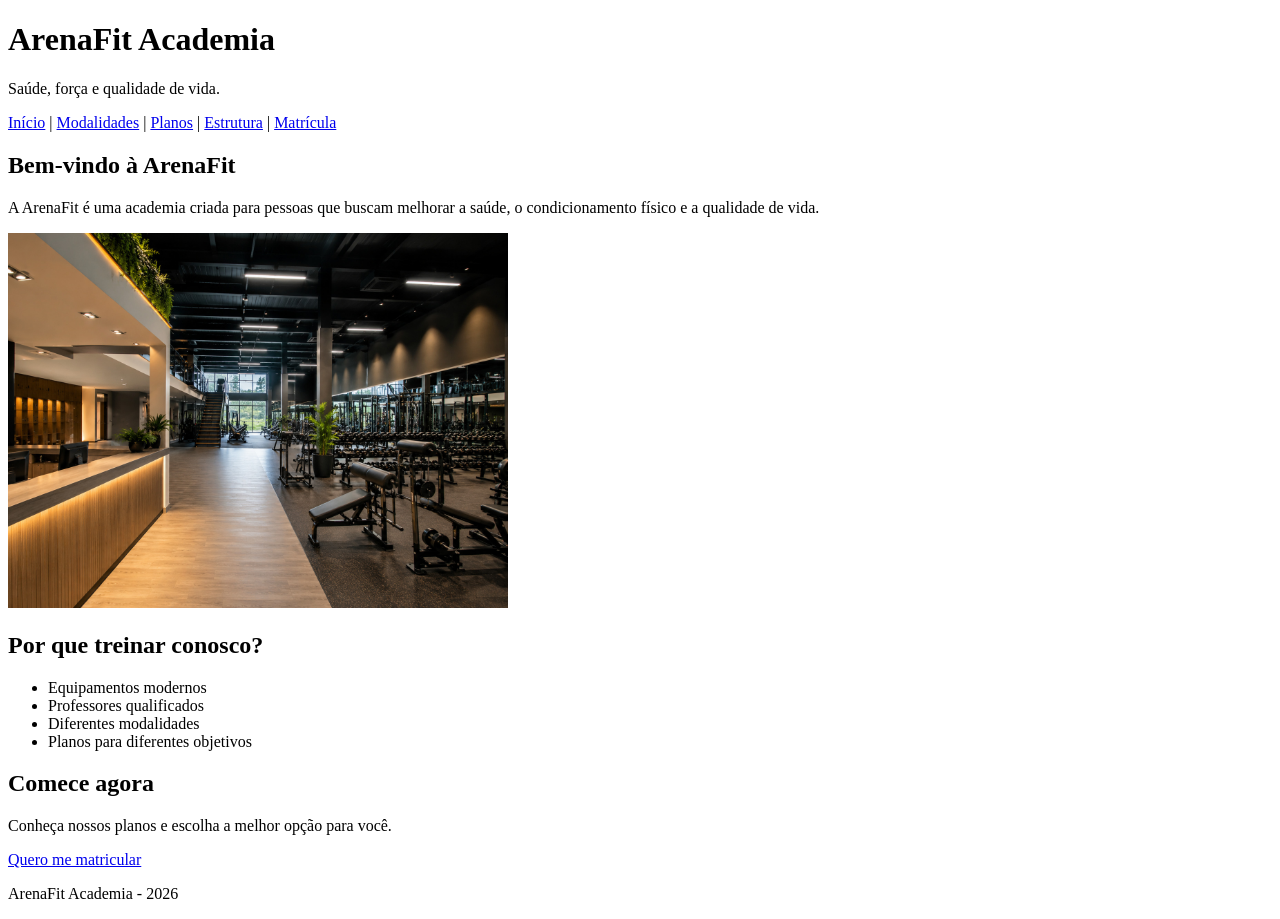
==== Html/index.html @ f1cd0441 "Adicionar estrutura HTML da Sprint 1" ====
<!doctype html>
<html lang="pt-br">
  <head>
    <meta charset="UTF-8" />
    <meta name="viewport" content="width=device-width, initial-scale=1.0" />
    <title>ArenaFit Academia</title>
  </head>

  <body>
    <header>
      <h1>ArenaFit Academia</h1>
      <p>Saúde, força e qualidade de vida.</p>
    </header>

    <nav>
      <a href="index.html">Início</a> |
      <a href="modalidades.html">Modalidades</a> |
      <a href="planos.html">Planos</a> |
      <a href="estrutura.html">Estrutura</a> |
      <a href="matricula.html">Matrícula</a>
    </nav>
    <!--Conteúdo Principal da Página-->
    <main>
      <section>
        <h2>Bem-vindo à ArenaFit</h2>

        <p>
          A ArenaFit é uma academia criada para pessoas que buscam melhorar a
          saúde, o condicionamento físico e a qualidade de vida.
        </p>

        <img
          src="fotos/interna.jpg"
          alt="Área interna da ArenaFit Academia"
          width="500"
        />
      </section>

      <section>
        <h2>Por que treinar conosco?</h2>

        <ul>
          <li>Equipamentos modernos</li>
          <li>Professores qualificados</li>
          <li>Diferentes modalidades</li>
          <li>Planos para diferentes objetivos</li>
        </ul>
      </section>

      <section>
        <h2>Comece agora</h2>

        <p>Conheça nossos planos e escolha a melhor opção para você.</p>

        <a href="matricula.html">Quero me matricular</a>
      </section>
    </main>
    <!--Rodapé da página-->
    <footer>
      <p>ArenaFit Academia - 2026</p>
    </footer>
  </body>
</html>
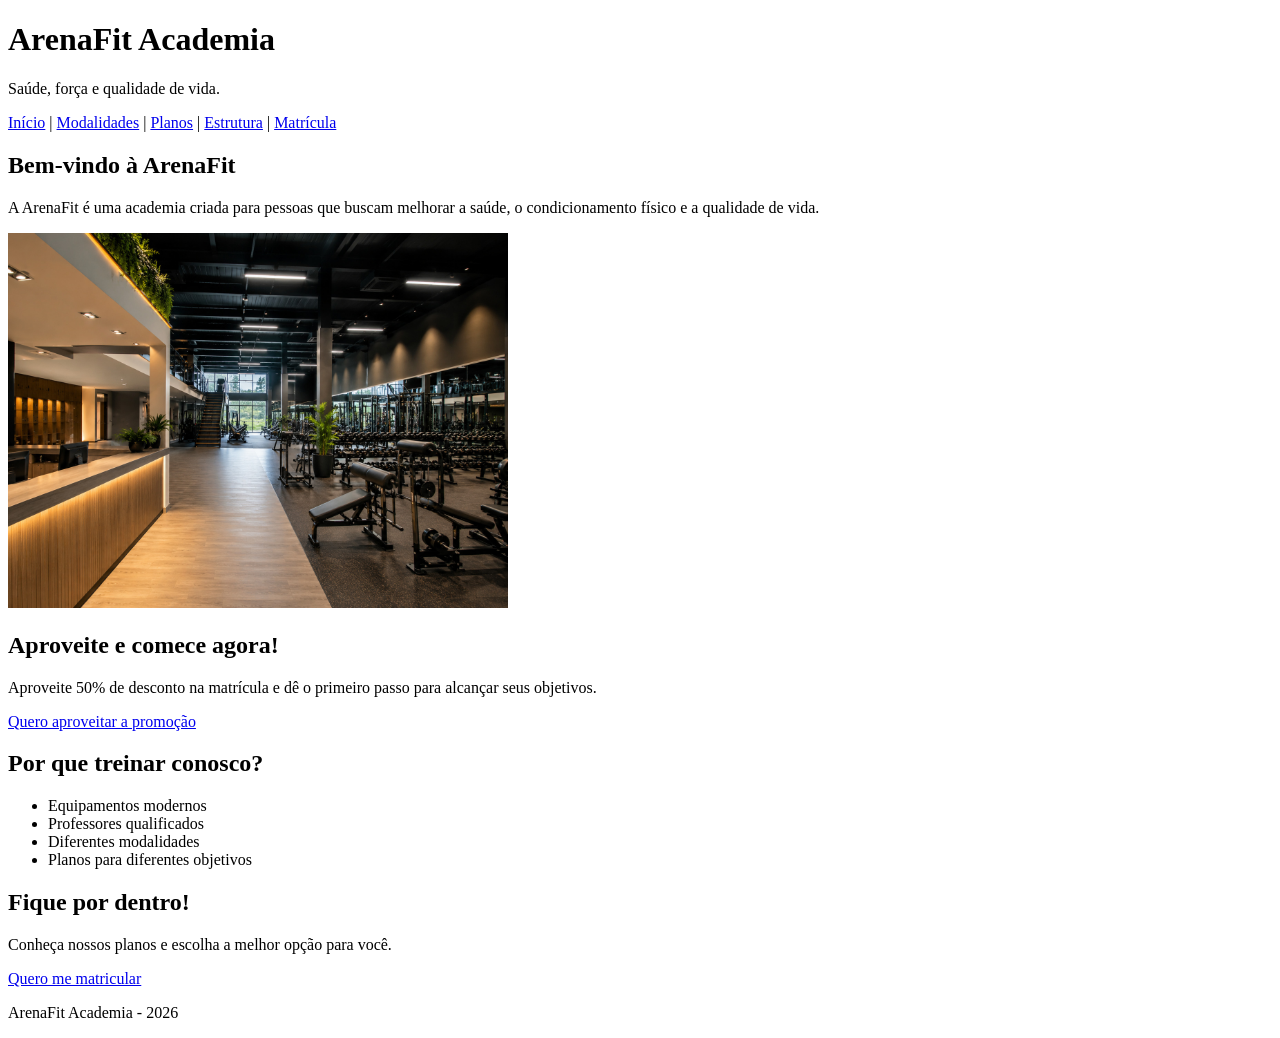
==== commit 3e8cd709: "Adiciona destaque promocional e chamada para matrícula" ====
--- a/Html/index.html
+++ b/Html/index.html
@@ -36,6 +36,18 @@
         />
       </section>
 
+       <!-- ALTERAÇÃO DO 2º COMMIT -->
+      <section>
+        <h2>Aproveite e comece agora!</h2>
+
+        <p>
+          Aproveite 50% de desconto na matrícula e dê o primeiro passo para
+          alcançar seus objetivos.
+        </p>
+
+        <a href="matricula.html">Quero aproveitar a promoção</a>
+      </section>
+
       <section>
         <h2>Por que treinar conosco?</h2>
 
@@ -48,13 +60,14 @@
       </section>
 
       <section>
-        <h2>Comece agora</h2>
+        <h2>Fique por dentro!</h2>
 
         <p>Conheça nossos planos e escolha a melhor opção para você.</p>
 
         <a href="matricula.html">Quero me matricular</a>
       </section>
     </main>
+
     <!--Rodapé da página-->
     <footer>
       <p>ArenaFit Academia - 2026</p>
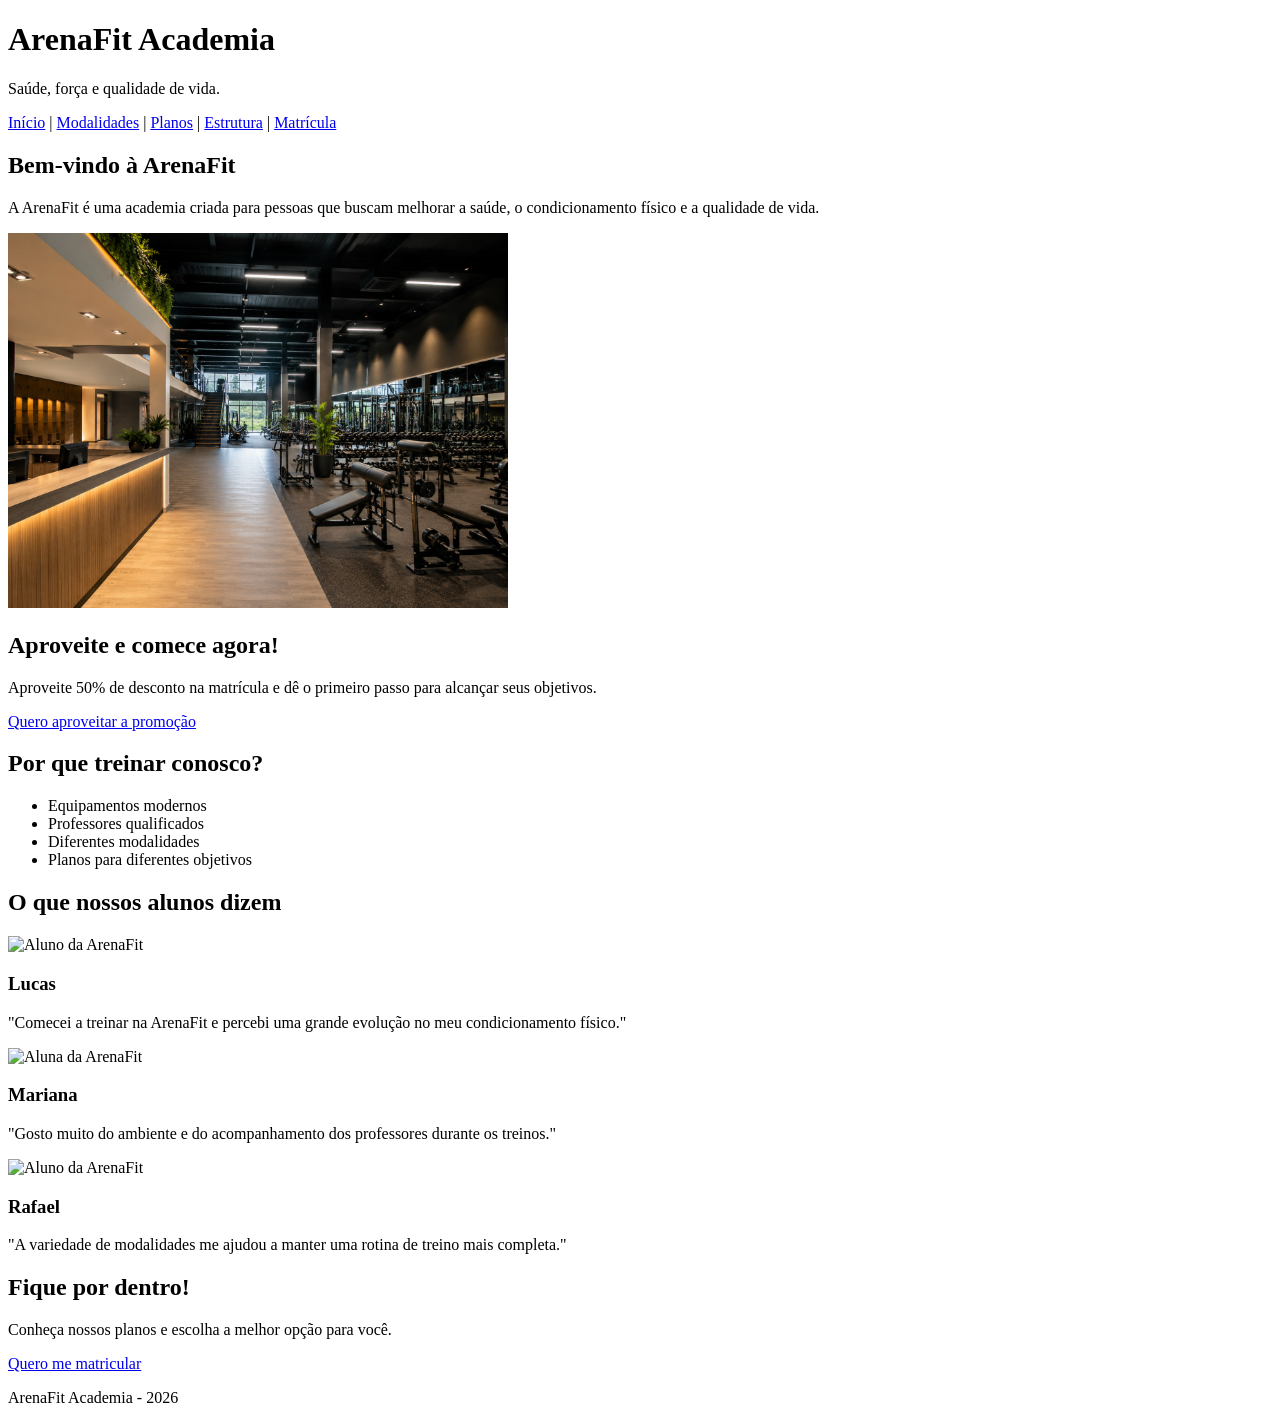
==== commit 5b923e24: "Adiciona seção de depoimentos de alunos" ====
--- a/Html/index.html
+++ b/Html/index.html
@@ -59,6 +59,50 @@
         </ul>
       </section>
 
+        <!-- ALTERAÇÃO DO 3º COMMIT -->
+      <section>
+        <h2>O que nossos alunos dizem</h2>
+
+        <article>
+          <img
+            src="fotos/aluno1.jpg"
+            alt="Aluno da ArenaFit"
+            width="150"
+          />
+          <h3>Lucas</h3>
+          <p>
+            "Comecei a treinar na ArenaFit e percebi uma grande evolução no meu
+            condicionamento físico."
+          </p>
+        </article>
+
+        <article>
+          <img
+            src="fotos/aluno2.jpg"
+            alt="Aluna da ArenaFit"
+            width="150"
+          />
+          <h3>Mariana</h3>
+          <p>
+            "Gosto muito do ambiente e do acompanhamento dos professores durante
+            os treinos."
+          </p>
+        </article>
+
+        <article>
+          <img
+            src="fotos/aluno3.jpg"
+            alt="Aluno da ArenaFit"
+            width="150"
+          />
+          <h3>Rafael</h3>
+          <p>
+            "A variedade de modalidades me ajudou a manter uma rotina de treino
+            mais completa."
+          </p>
+        </article>
+      </section>
+
       <section>
         <h2>Fique por dentro!</h2>
 
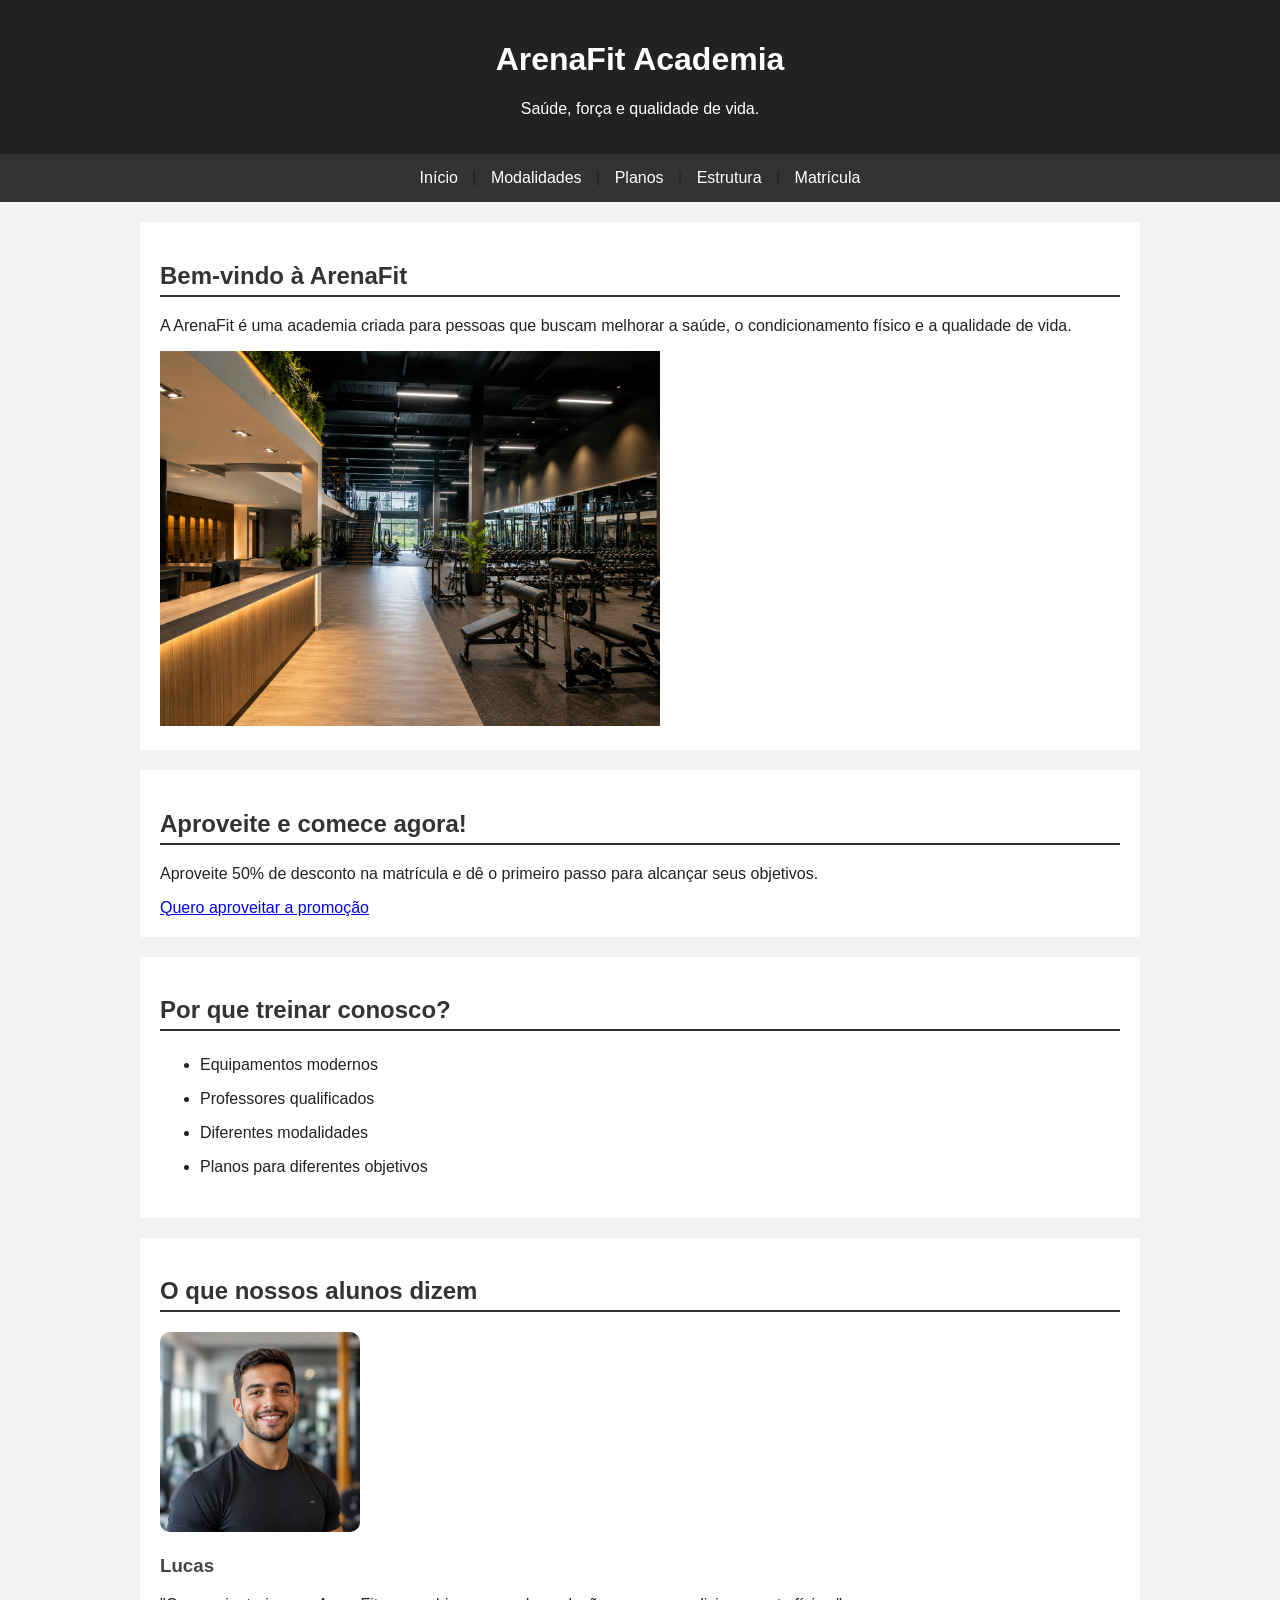
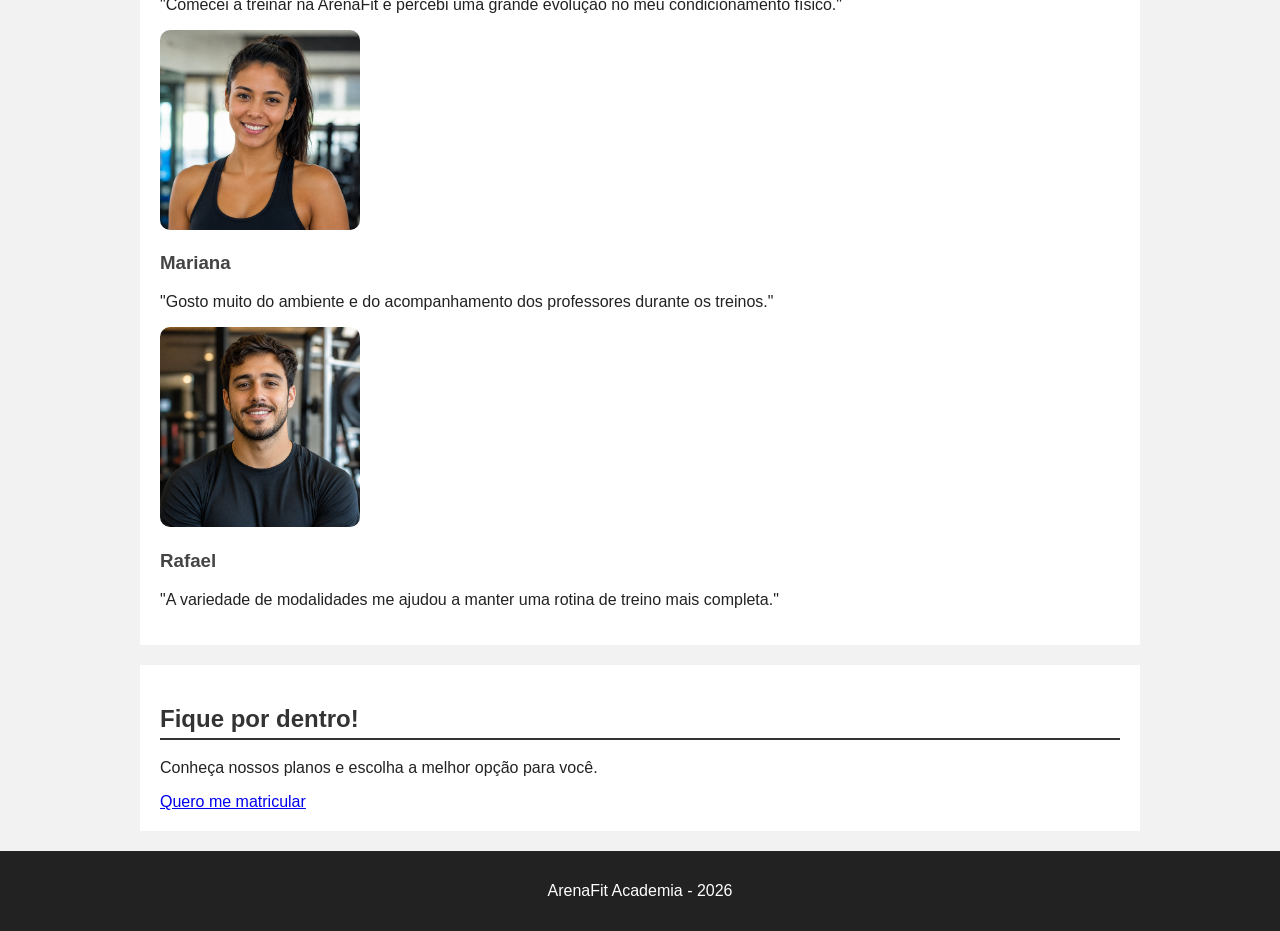
==== commit bed177ad: "Adiciona Css no restante das páginas" ====
--- a/Html/index.html
+++ b/Html/index.html
@@ -4,6 +4,7 @@
     <meta charset="UTF-8" />
     <meta name="viewport" content="width=device-width, initial-scale=1.0" />
     <title>ArenaFit Academia</title>
+    <link rel="stylesheet" href="../Css/Style.css">
   </head>
 
   <body>
--- a/Css/Style.css
+++ b/Css/Style.css
@@ -0,0 +1,108 @@
+body {
+    font-family: Arial, sans-serif;
+    margin: 0;
+    background-color: #f2f2f2;
+    color: #222;
+}
+
+header {
+    background-color: #222;
+    color: white;
+    text-align: center;
+    padding: 20px;
+}
+
+nav {
+    background-color: #333;
+    text-align: center;
+    padding: 15px;
+}
+
+nav a {
+    color: white;
+    text-decoration: none;
+    margin: 10px;
+}
+
+main {
+    width: 90%;
+    max-width: 1000px;
+    margin: 20px auto;
+}
+
+section {
+    background-color: white;
+    padding: 20px;
+    margin-bottom: 20px;
+}
+
+footer {
+    background-color: #222;
+    color: white;
+    text-align: center;
+    padding: 15px;
+}
+h1 {
+    font-size: 32px;
+}
+
+h2 {
+    color: #333;
+    border-bottom: 2px solid #333;
+    padding-bottom: 5px;
+}
+
+h3 {
+    color: #444;
+}
+img {
+    max-width: 100%;
+    height: auto;
+}
+
+article img {
+    width: 200px;
+    border-radius: 10px;
+}
+table {
+    width: 100%;
+    border-collapse: collapse;
+}
+
+th,
+td {
+    border: 1px solid #999;
+    padding: 10px;
+    text-align: center;
+}
+
+th {
+    background-color: #333;
+    color: white;
+}
+ul {
+    line-height: 1.8;
+}
+
+li {
+    margin-bottom: 5px;
+}
+@media (max-width: 600px) {
+
+    header h1 {
+        font-size: 24px;
+    }
+
+    nav a {
+        display: block;
+        margin: 8px;
+    }
+
+    main {
+        width: 95%;
+    }
+
+    table {
+        font-size: 12px;
+    }
+}
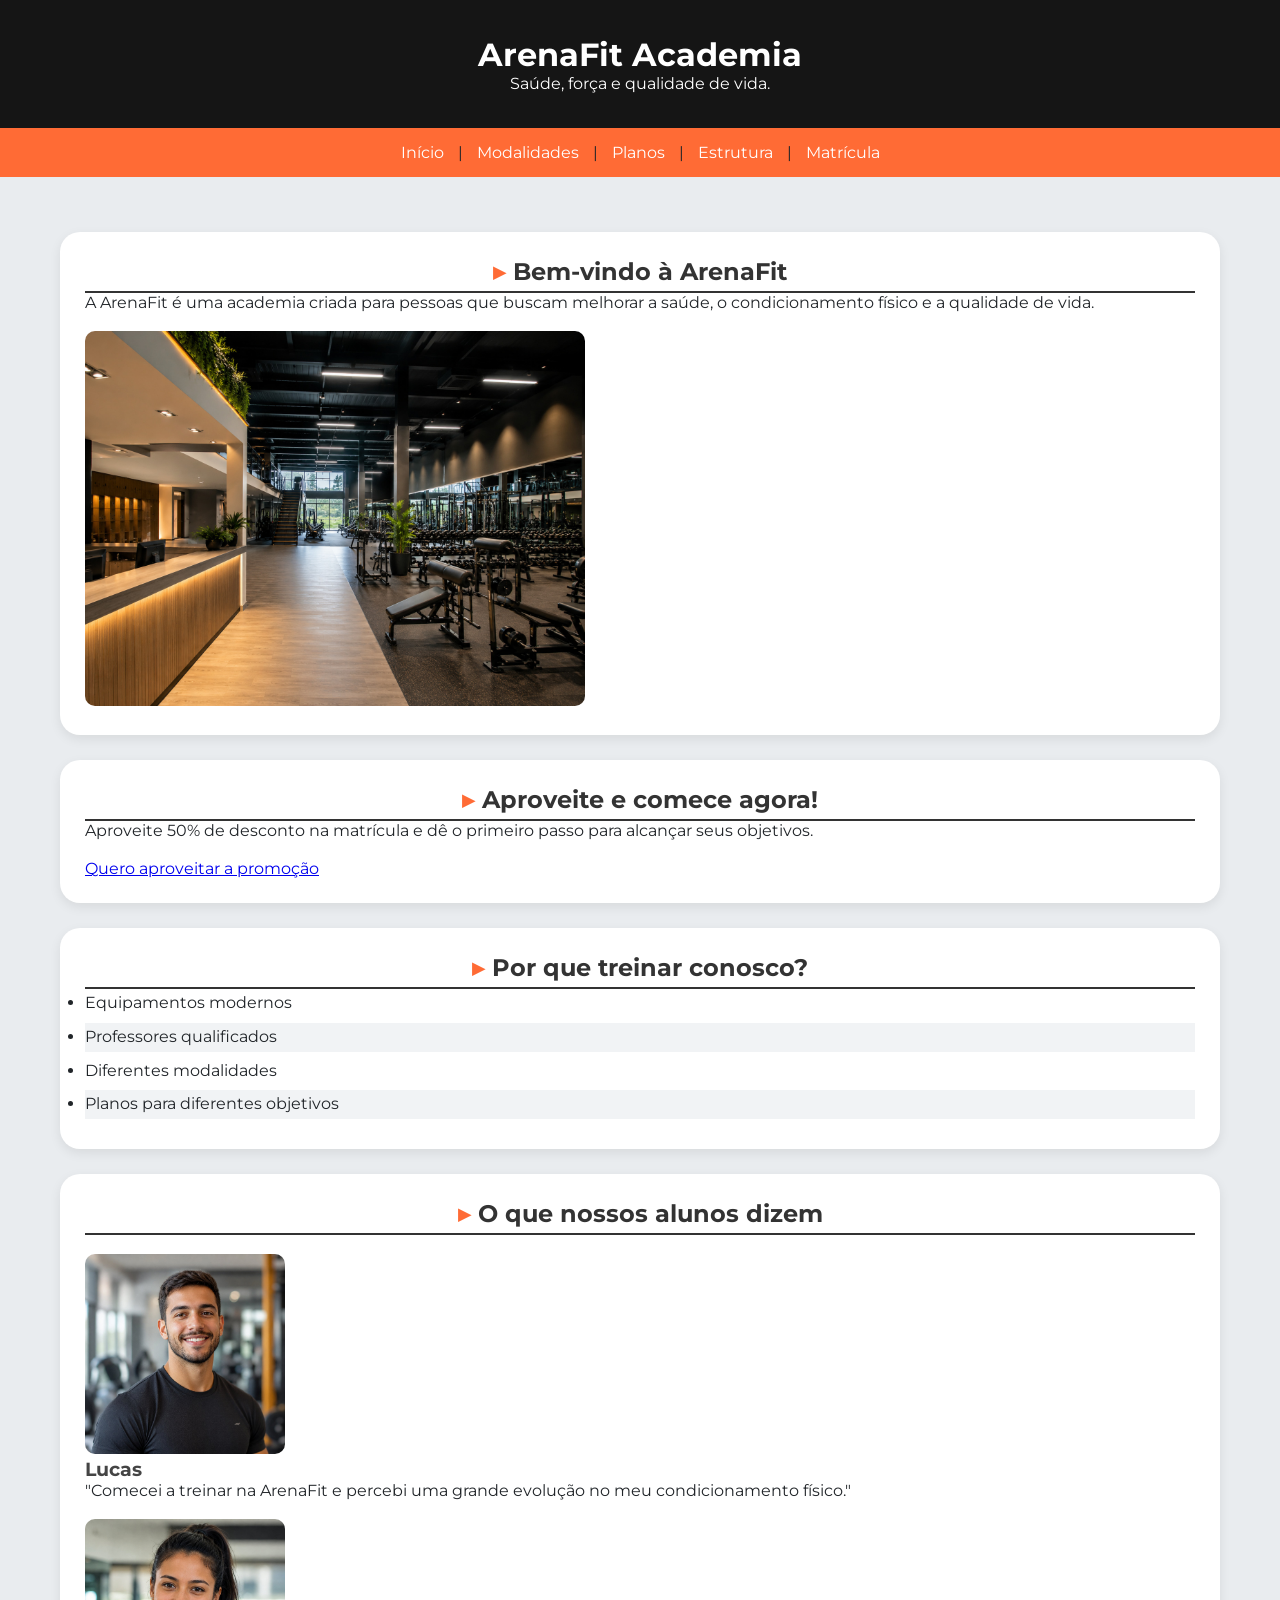
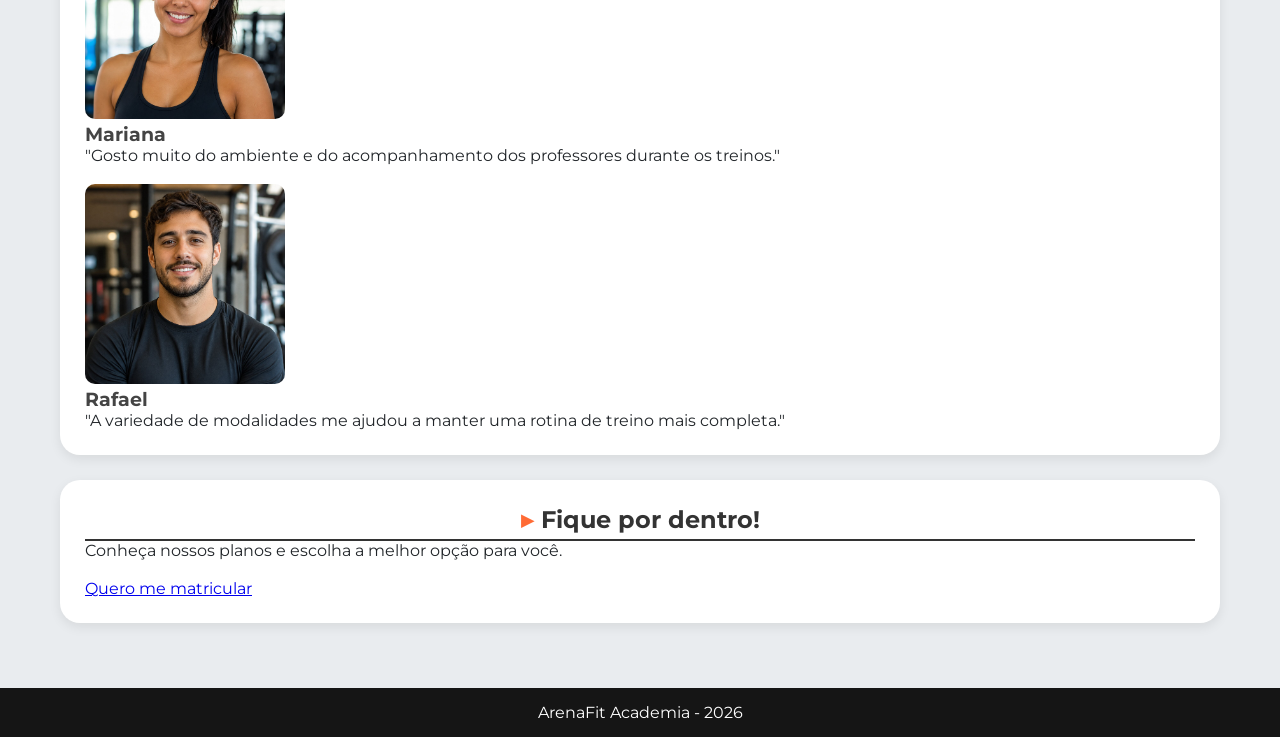
==== commit 9bcd8073: "Arruma e estiliza o HTML e CSS do Projeto." ====
--- a/Html/index.html
+++ b/Html/index.html
@@ -30,6 +30,8 @@
           saúde, o condicionamento físico e a qualidade de vida.
         </p>
 
+          <br>
+
         <img
           src="fotos/interna.jpg"
           alt="Área interna da ArenaFit Academia"
@@ -45,6 +47,8 @@
           Aproveite 50% de desconto na matrícula e dê o primeiro passo para
           alcançar seus objetivos.
         </p>
+
+        <br>
 
         <a href="matricula.html">Quero aproveitar a promoção</a>
       </section>
@@ -64,6 +68,8 @@
       <section>
         <h2>O que nossos alunos dizem</h2>
 
+        <br>
+
         <article>
           <img
             src="fotos/aluno1.jpg"
@@ -77,6 +83,8 @@
           </p>
         </article>
 
+        <br>
+
         <article>
           <img
             src="fotos/aluno2.jpg"
@@ -89,6 +97,8 @@
             os treinos."
           </p>
         </article>
+
+        <br>
 
         <article>
           <img
@@ -104,10 +114,12 @@
         </article>
       </section>
 
-      <section>
+      <section class="secao-posicao">
         <h2>Fique por dentro!</h2>
 
         <p>Conheça nossos planos e escolha a melhor opção para você.</p>
+
+        <br>
 
         <a href="matricula.html">Quero me matricular</a>
       </section>
--- a/Css/Style.css
+++ b/Css/Style.css
@@ -1,108 +1,356 @@
+/* Importa a fonte Montserrat do Google Fonts */
+@import url("https://fonts.googleapis.com/css2?family=Montserrat:wght@400;500;600;700&display=swap");
+
+/* RESET DA PÁGINA */
+* {
+    margin: 0;
+    padding: 0;
+    box-sizing: border-box;
+}
+
+/* CONFIGURAÇÃO DE CORES E FONTES (Variáveis) */
+:root {
+    --cor-primaria: #FF6B35;       /* Laranja moderno */
+    --cor-secundaria: #00B4D8;     /* Azul/ciano */
+    --cor-escura: #151515;         /* Preto grafite */
+    --cor-fundo: #E9ECEF;          /* Cinza claro */
+    --cor-texto: #212529;          /* Cinza escuro */
+    --cor-branca: #FFFFFF;         /* Branco */
+    --fonte-principal: "Montserrat", sans-serif;
+    --cor-section: #FFFFFF;        /* Branco para os blocos */
+}
+
+/* CONFIGURAÇÕES DO CORPO DA PÁGINA */
 body {
-    font-family: Arial, sans-serif;
-    margin: 0;
-    background-color: #f2f2f2;
-    color: #222;
-}
-
+    font-family: var(--fonte-principal); /* Aplica a fonte Montserrat */
+    margin: 0;                           /* Remove as bordas padrão da tela */
+    background-color: var(--cor-fundo);  /* Cor de fundo cinza */
+    color: var(--cor-texto);             /* Cor do texto do site */
+}
+
+/* CABEÇALHO (Topo do site) */
 header {
-    background-color: #222;
-    color: white;
+    background-color: var(--cor-escura);
+    color: var(--cor-branca);
     text-align: center;
-    padding: 20px;
-}
-
+    padding: 35px;
+    width: 100%;
+}
+
+/* MENU DE NAVEGAÇÃO */
 nav {
-    background-color: #333;
-    text-align: center;
-    padding: 15px;
-}
-
+    background-color: var(--cor-primaria); /* Fundo laranja */
+    text-align: center;                    /* Centraliza os links */
+    padding: 15px;    /* Altura do menu */
+}
+
+/* LINKS DO MENU */
 nav a {
-    color: white;
-    text-decoration: none;
-    margin: 10px;
-}
-
+    color: white;             /* Texto branco */
+    text-decoration: none;    /* Remove o sublinhado dos links */
+    margin: 10px;             /* Espaço entre um link e outro */
+}
+    /* EFEITO AO PASSAR O MOUSE */
+  nav a:hover {
+    color: var(--cor-secundaria);
+}
+
+
+/* CONTEÚDO PRINCIPAL (Caixa que segura o meio do site) */
 main {
-    width: 90%;
-    max-width: 1000px;
+    width: 1200px;
+    max-width: 100%;
     margin: 20px auto;
-}
-
+    padding: 35px 20px 20px;
+}
+
+/* SEÇÕES (Blocos de conteúdo) */
 section {
-    background-color: white;
-    padding: 20px;
-    margin-bottom: 20px;
-}
-
+    background-color: var(--cor-section);
+    padding: 25px;
+    margin-bottom: 25px;
+    border-radius: 20px;
+    box-shadow: 0 4px 12px rgba(0, 0, 0, 0.08);
+    transition: transform 0.3s ease, box-shadow 0.3s ease;
+}
+
+section:hover {
+    transform: translateY(-3px);
+    box-shadow: 0 8px 18px rgba(0, 0, 0, 0.15);
+}
+/* RODAPÉ (Fim da página) */
 footer {
-    background-color: #222;
+    background-color: #151515;
     color: white;
     text-align: center;
     padding: 15px;
 }
+
+/* TEXTOS E TÍTULOS */
 h1 {
-    font-size: 32px;
+    font-size: 32px; /* Tamanho do título principal */
 }
 
 h2 {
-    color: #333;
-    border-bottom: 2px solid #333;
-    padding-bottom: 5px;
-}
+  color: #333;
+  border-bottom: 2px solid #333;
+  padding-bottom: 5px;
+  text-align: center;
+}
+
+h2::before {
+  content: "▸";
+  color: var(--cor-primaria);
+  margin-right: 8px;
+}
+
 
 h3 {
-    color: #444;
-}
+    color: #444; /* Cor do subtítulo */
+}
+
+/* IMAGENS */
 img {
+    max-width: 100%; /* Faz a imagem se ajustar ao tamanho da tela */
+    height: auto;     /* Mantém a imagem na proporção correta */
+    border-radius: 10px;   
+}
+
+/* Imagens que estão dentro de artigos */
+article img {
+    width: 200px;         /* Força a imagem a ter 200px de largura */
+    border-radius: 10px;  /* Cantos levemente arredondados */
+}
+
+/* TABELAS */
+table {
+    width: 100%;             /* Tabela ocupa toda a largura disponível */
+    border-collapse: collapse; /* Junta as bordas para virar uma linha única */
+}
+
+/* Células da tabela */
+th, td {
+    border: 1px solid #999; /* Linha cinza ao redor das células */
+    padding: 10px;          /* Espaço interno para o texto respirar */
+    text-align: center;     /* Centraliza o texto na tabela */
+}
+
+/* Títulos da tabela (Primeira linha) */
+th {
+    background-color: #333; /* Fundo escuro */
+    color: white;           /* Texto branco */
+}
+
+/* LISTAS */
+ul {
+    line-height: 1.8; /* Aumenta o espaço entre as linhas da lista */
+}
+
+li {
+    margin-bottom: 5px; /* Espaço entre um item e outro da lista */
+}
+   li:nth-child(even) {
+    background-color: #F1F3F5;
+}
+
+
+/* ADAPTAÇÃO PARA CELULAR (Telas menores que 600px) */
+@media (max-width: 600px) {
+    header h1 {
+        font-size: 24px; /* Diminui o título no celular */
+    }
+
+    nav a {
+        display: block;  /* Coloca os links do menu um embaixo do outro */
+        margin: 8px;
+    }
+
+    main {
+        width: 95%;      /* Usa melhor o espaço lateral no celular */
+    }
+
+    table {
+        font-size: 12px; /* Diminui a letra da tabela para caber na tela */
+    }
+} /* NOTA DE DESENVOLVIMENTO: Foi utilizada uma pequena assistência de IA para organizar a estrutura e padronizar o codigo em CSS. */
+/* ESTILO DOS CAMPOS DO FORMULÁRIO */
+
+input,
+textarea,
+select {
+    width: 100%;
+    padding: 10px;
+    margin-top: 6px;
+    margin-bottom: 12px;
+    border: 1px solid #ccc;
+    border-radius: 8px;
+    font-family: var(--fonte-principal);
+}
+
+input:focus,
+textarea:focus,
+select:focus {
+    outline: none;
+    border-color: var(--cor-primaria);
+}
+
+button {
+    background-color: var(--cor-primaria);
+    color: var(--cor-branca);
+    border: none;
+    padding: 12px 25px;
+    border-radius: 8px;
+    cursor: pointer;
+    font-family: var(--fonte-principal);
+    font-weight: 600;
+}
+
+button:hover {
+    background-color: var(--cor-secundaria);
+}
+/* AJUSTES PARA TELAS PEQUENAS */
+
+@media (max-width: 600px) {
+    main {
+        padding: 100px 15px 15px;
+    }
+
+    section {
+        padding: 18px;
+    }
+
+    input,
+    textarea,
+    select {
+        font-size: 14px;
+    }
+
+    button {
+        width: 100%;
+    }
+}
+/* ===== ESTILIZAÇÃO DA PÁGINA DE MODALIDADES ===== */
+
+.pagina-modalidades main {
+    width: 90%;
+    max-width: 1100px;
+    display: grid;
+    grid-template-columns: repeat(2, 1fr);
+    gap: 25px;
+}
+
+.pagina-modalidades h2 {
+    grid-column: 1 / -1;
+    text-align: center;
+}
+
+.pagina-modalidades section {
+    margin-bottom: 0;
+    padding: 25px;
+}
+/* ===== MELHORIAS VISUAIS DOS CARDS ===== */
+
+.pagina-modalidades section {
+    box-shadow: 0 3px 10px rgba(0, 0, 0, 0.12);
+    transition: transform 0.3s ease, box-shadow 0.3s ease;
+}
+
+.pagina-modalidades section h3 {
+    text-align: center;
+    color: var(--cor-primaria);
+    font-size: 22px;
+}
+
+.pagina-modalidades section img {
+    display: block;
+    width: 350px;
     max-width: 100%;
-    height: auto;
-}
-
-article img {
-    width: 200px;
-    border-radius: 10px;
-}
-table {
-    width: 100%;
-    border-collapse: collapse;
-}
-
-th,
-td {
-    border: 1px solid #999;
-    padding: 10px;
-    text-align: center;
-}
-
-th {
-    background-color: #333;
-    color: white;
-}
-ul {
-    line-height: 1.8;
-}
-
-li {
-    margin-bottom: 5px;
-}
-@media (max-width: 600px) {
-
-    header h1 {
-        font-size: 24px;
-    }
-
-    nav a {
-        display: block;
-        margin: 8px;
-    }
-
-    main {
-        width: 95%;
-    }
-
-    table {
-        font-size: 12px;
-    }
-}+    margin: 15px auto;
+}
+
+.pagina-modalidades section p {
+    line-height: 1.6;
+}
+/* ===== RESPONSIVIDADE E EFEITOS ===== */
+
+.pagina-modalidades section:hover {
+    transform: translateY(-5px);
+    box-shadow: 0 7px 18px rgba(0, 0, 0, 0.18);
+}
+
+.pagina-modalidades section img {
+    transition: transform 0.3s ease;
+}
+
+.pagina-modalidades section:hover img {
+    transform: scale(1.03);
+}
+
+@media (max-width: 700px) {
+
+    .pagina-modalidades main {
+        width: 92%;
+        grid-template-columns: 1fr;
+        gap: 20px;
+    }
+
+    .pagina-modalidades h2 {
+        font-size: 26px;
+    }
+
+    .pagina-modalidades section {
+        padding: 20px;
+    }
+
+    .pagina-modalidades section h3 {
+        font-size: 20px;
+    }
+}
+/* ===== DESTAQUE DAS INFORMAÇÕES DAS MODALIDADES ===== */
+
+.pagina-modalidades section strong {
+    color: var(--cor-primaria);
+}
+
+.pagina-modalidades section p {
+    margin-bottom: 10px;
+}
+/* ===== DESTAQUE VISUAL DOS CARDS ===== */
+
+.pagina-modalidades section {
+    border-top: 4px solid var(--cor-primaria);
+}
+
+.secao-posicao {
+    position: relative;
+}
+
+ .secao-posicao::after {
+    content: "";
+    position: absolute;
+    top: 0;
+    right: 20px;
+
+    width: 40px;
+    height: 4px;
+
+    background-color: var(--cor-branca);
+ }
+
+ input[type="submit"],
+ input[type="reset"]
+  {
+    background-color: var(--cor-section);
+    color: var(--cor-texto);
+    border: none;
+    padding: 12px 25px;
+    border-radius: 8px;
+    cursor: pointer;
+    font-family: var(--fonte-principal);
+    font-weight: 600;
+ }
+
+ input[type="submit"]:hover,
+ input[type="reset"]:hover {
+    background-color: var(--cor-primaria);
+ }
